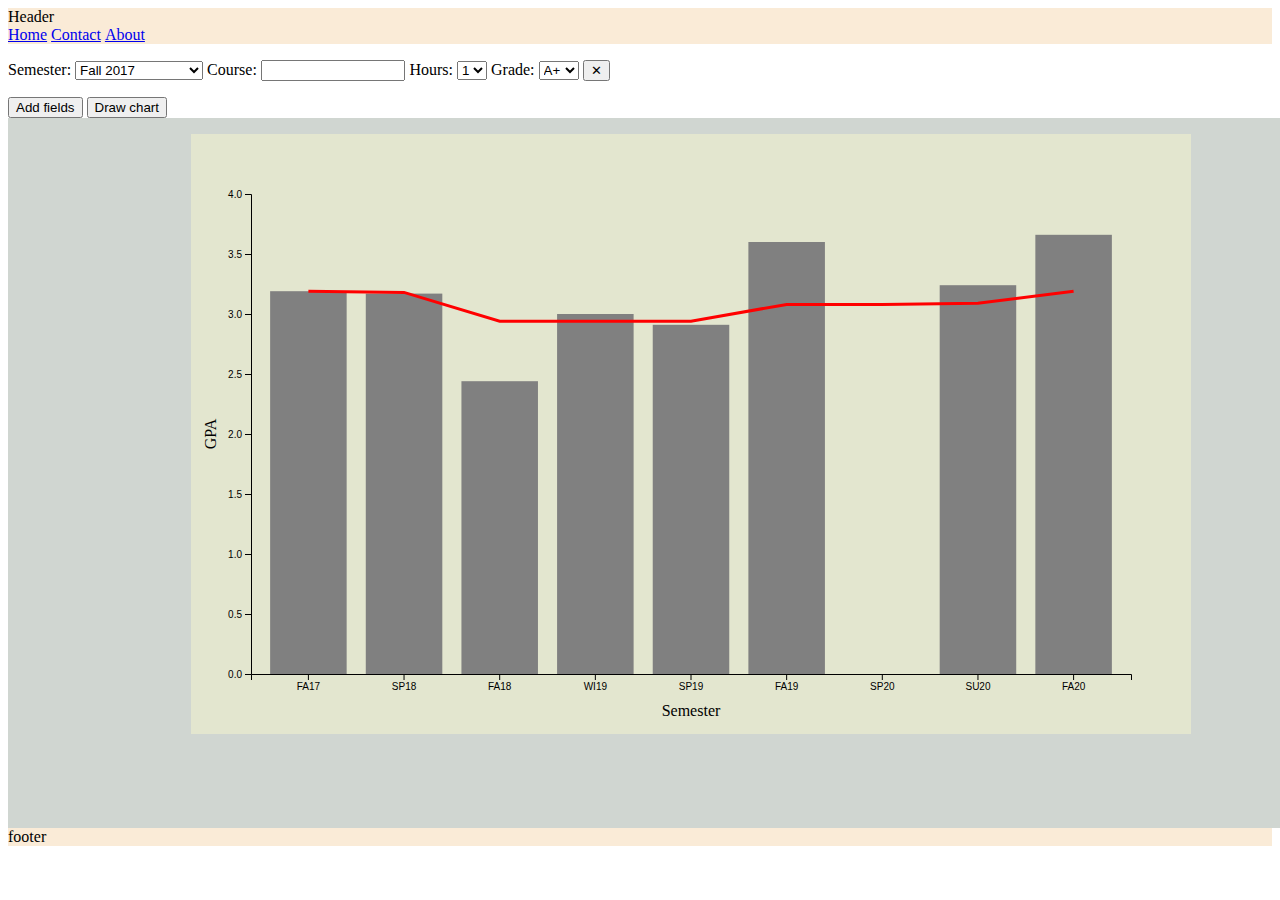
==== templates/index.html @ d64482af "Added Contact and About pages." ====
<!DOCTYPE html>
<html lang="en-US">

  <head>
    <meta charset="UTF-8">
    <meta name="viewport" content="width=device-width, initial-scale=1">
    <title>GPA Visualization</title>

    <script src="../js/d3.min.js"></script>
    <link rel="stylesheet" href="../style.css">
    <script src="../js/jquery-3.5.1.min.js"></script>
  </head>

  <body>
  <header>
    Header
    <nav>
      <ul>
        <li><a href="index.html">Home</a></li>
        <li><a href="contact.html">Contact</a></li>
        <li><a href="about.html">About</a></li>
      </ul>
    </nav>
  </header>

  <main>
    <div id='layout'>

      <!-- course inputs -->
      <div id='courseDiv'>
        <form id='myForm'>
          <p>
            <label>Semester:</label> <select name="semester" id="semester">
              <option value="FA17">Fall 2017</option>
              <option value="WI18">Winter 2017/2018</option>
              <option value="SP18">Spring 2018</option>
              <option value="SU18">Summer 2018</option>
              <option value="FA18">Fall 2018</option>
              <option value="WI19">Winter 2018/2019</option>
              <option value="SP19">Spring 2019</option>
              <option value="SU19">Summer 2019</option>
              <option value="FA19">Fall 2019</option>
              <option value="WI20">Winter 2019/2020</option>
              <option value="SP20">Spring 2020</option>
              <option value="SU20">Summer 2020</option>
              <option value="FA20">Fall 2020</option>
            </select>
            <label>Course:</label> <input type="text" name='course'>
            <label>Hours:</label> <select name="hours" id='hours'>
              <option value="1">1</option>
              <option value="2">2</option>
              <option value="3">3</option>
              <option value="4">4</option>
            </select>
            <label>Grade:</label> <select name="grade" id="grade">
              <option value="A+">A+</option>
              <option value="A">A</option>
              <option value="A-">A-</option>
              <option value="B+">B+</option>
              <option value="B">B</option>
              <option value="B-">B-</option>
              <option value="C+">C+</option>
              <option value="C">C</option>
              <option value="C-">C-</option>
              <option value="D+">D+</option>
              <option value="D">D</option>
              <option value="D-">D-</option>
              <option value="F">F</option>
            </select>
            <button class="remove" type='button'>&#x2715</button>
          </p>
          <p>
            <button class="add" type='button'>Add fields</button>
            <button class='draw' type='button'>Draw chart</button>
          </p>
        </form>
      </div>


      <!-- Bar and line chart -->
      <div id='container'>
        <svg id='chart'></svg>
      </div>
    </div>


    <script src="../js/main.js"></script>
  </main>

  <footer>
    footer
  </footer>

  </body>

</html>
---- style.css ----
div#layout {
    width: 1366px;
    height: 768px;
    background: #d0d6d1;
  }
  
  div#container {
    width: 1000px;
    height: 600px;
    margin: auto;
    background: #e3e6cf;
  }
  
  svg {
    width: 100%;
    height: 100%;
  }
  
  /* line attributes */
  .line {
    stroke: red;
    fill: none;
    stroke-width: 3;
  }
  
  div#courseDiv {
    text-align: left;
    background: white;
  }
  
  input {
    width: 10%;
  }

  .bar {
    fill: grey;
  }
  
  header {
    background-color: antiquewhite;
  }

  footer {
    background-color: antiquewhite;
  }

ul {
  list-style-type: none;
  margin: 0;
  padding: 0;
}

li {
  display: inline;
}
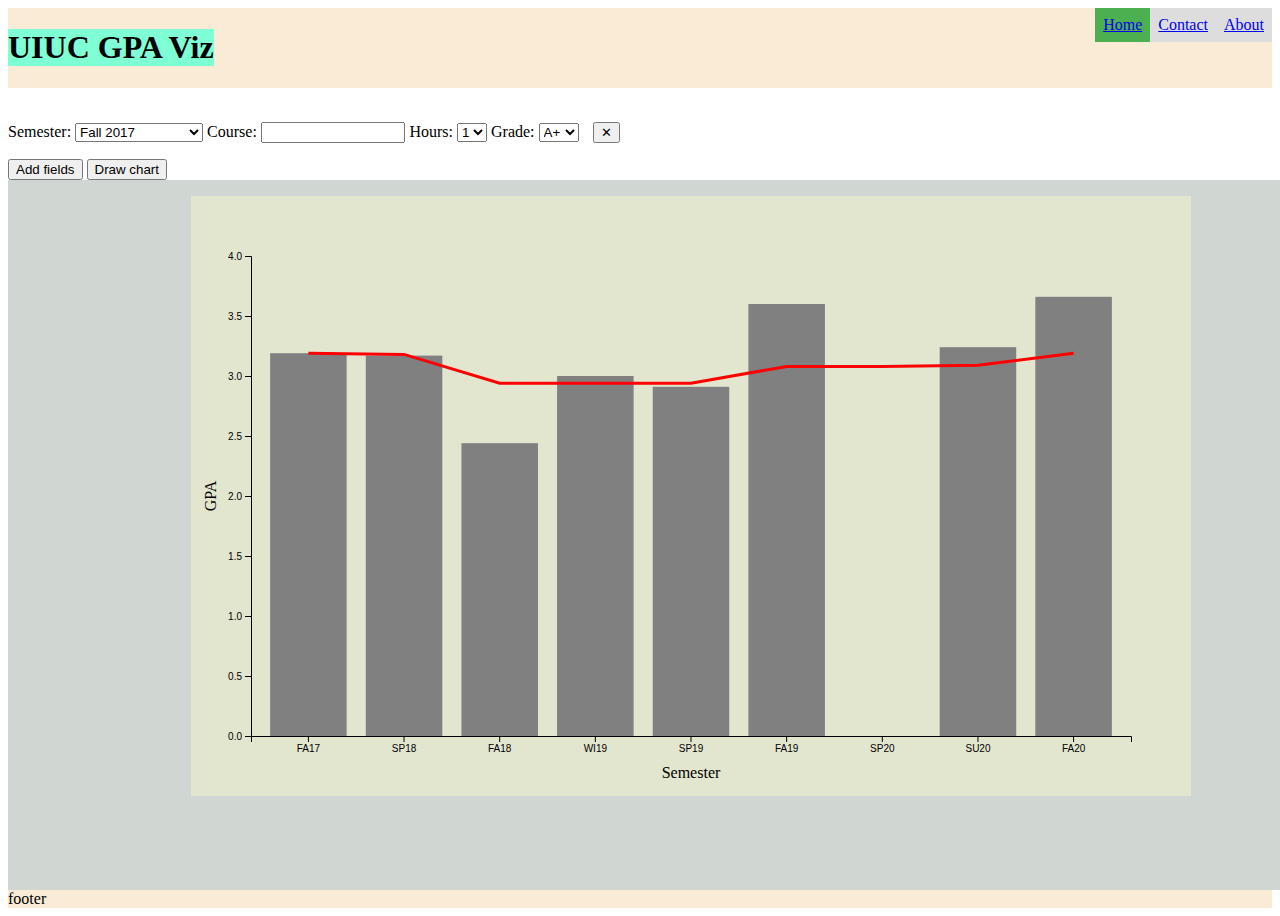
==== commit 34e5b490: "Removed input text upon 'add' and added fadeout on 'remove'." ====
--- a/templates/index.html
+++ b/templates/index.html
@@ -13,15 +13,18 @@
 
   <body>
   <header>
-    Header
+    <h1 class="title">UIUC GPA Viz</h1>
     <nav>
       <ul>
-        <li><a href="index.html">Home</a></li>
+        <li><a class="active" href="index.html">Home</a></li>
         <li><a href="contact.html">Contact</a></li>
         <li><a href="about.html">About</a></li>
       </ul>
     </nav>
   </header>
+
+  <!-- line break after nav bar -->
+  <br style="clear:both" />
 
   <main>
     <div id='layout'>
@@ -45,7 +48,7 @@
               <option value="SU20">Summer 2020</option>
               <option value="FA20">Fall 2020</option>
             </select>
-            <label>Course:</label> <input type="text" name='course'>
+            <label>Course:</label> <input type="text" name="course" id="input">
             <label>Hours:</label> <select name="hours" id='hours'>
               <option value="1">1</option>
               <option value="2">2</option>
--- a/style.css
+++ b/style.css
@@ -1,48 +1,59 @@
 div#layout {
-    width: 1366px;
-    height: 768px;
-    background: #d0d6d1;
-  }
-  
-  div#container {
-    width: 1000px;
-    height: 600px;
-    margin: auto;
-    background: #e3e6cf;
-  }
-  
-  svg {
-    width: 100%;
-    height: 100%;
-  }
-  
-  /* line attributes */
-  .line {
-    stroke: red;
-    fill: none;
-    stroke-width: 3;
-  }
-  
-  div#courseDiv {
-    text-align: left;
-    background: white;
-  }
-  
-  input {
-    width: 10%;
-  }
+  width: 1366px;
+  height: 768px;
+  background: #d0d6d1;
+}
 
-  .bar {
-    fill: grey;
-  }
-  
-  header {
-    background-color: antiquewhite;
-  }
+div#container {
+  width: 1000px;
+  height: 600px;
+  margin: auto;
+  background: #e3e6cf;
+}
 
-  footer {
-    background-color: antiquewhite;
-  }
+svg {
+  width: 100%;
+  height: 100%;
+}
+
+/* line attributes */
+.line {
+  stroke: red;
+  fill: none;
+  stroke-width: 3;
+}
+
+div#courseDiv {
+  text-align: left;
+  background: white;
+}
+
+input {
+  width: 10%;
+}
+
+.bar {
+  fill: grey;
+}
+
+header {
+  background-color: antiquewhite;
+  width: 100%;
+}
+
+footer {
+  background-color: antiquewhite;
+}
+
+nav {
+  float: right;
+  vertical-align: center;
+}
+
+.title {
+  background-color: aquamarine;
+  vertical-align: center;
+}
 
 ul {
   list-style-type: none;
@@ -52,4 +63,25 @@
 
 li {
   display: inline;
-}+  float: left;
+}
+
+a {
+  display: block;
+  padding: 8px;
+  background-color: #dddddd;
+}
+
+.active {
+  background-color: #4CAF50;
+}
+
+.remove {
+  margin-left: 10px;
+}
+
+
+.title, nav {
+  display: inline-block;
+}
+
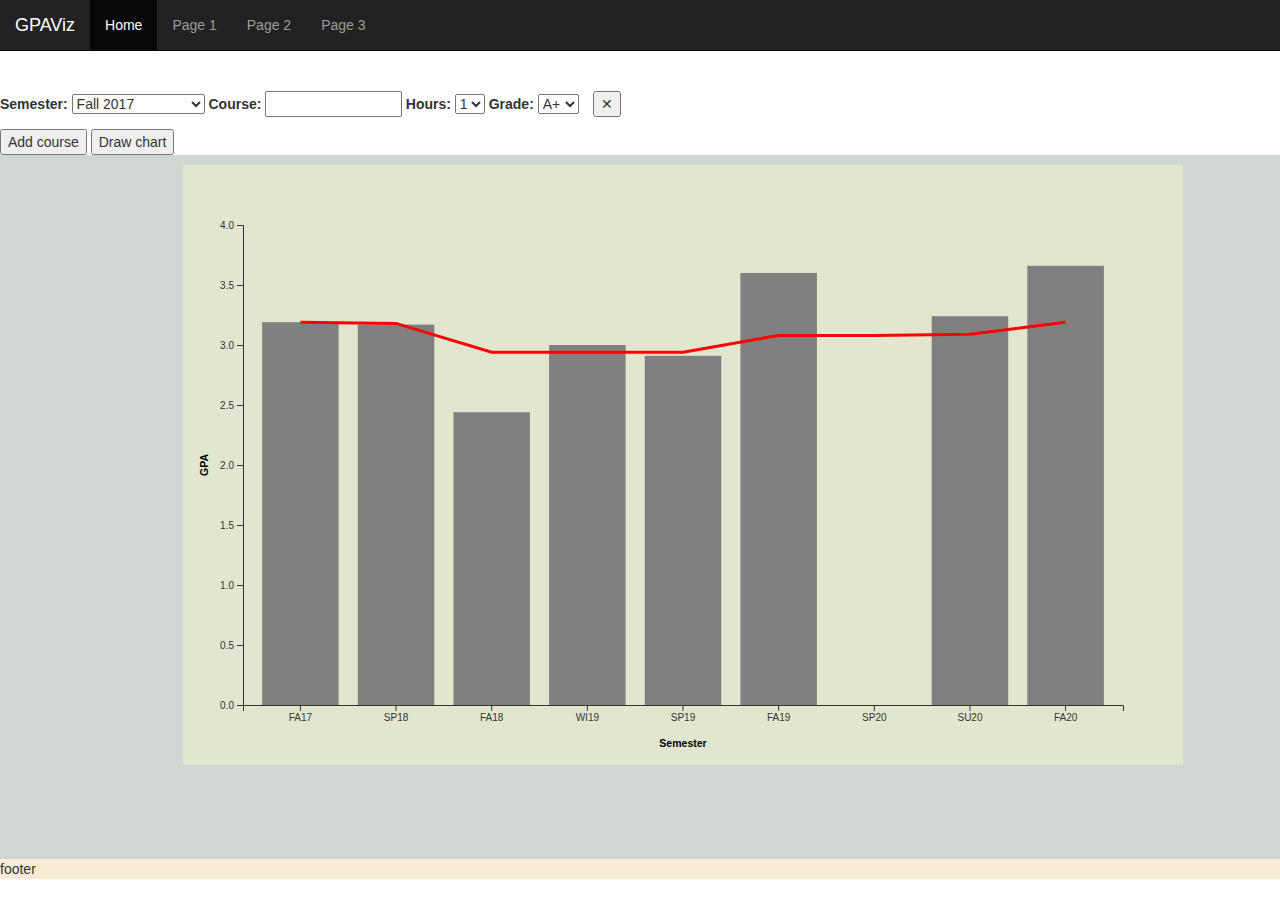
==== commit 07f1e0f1: "Added Bootstrap nav bar." ====
--- a/templates/index.html
+++ b/templates/index.html
@@ -7,21 +7,25 @@
     <title>GPA Visualization</title>
 
     <script src="../js/d3.min.js"></script>
+    <link rel="stylesheet" href="../bootstrap-3.4.1-dist/css/bootstrap.min.css">
     <link rel="stylesheet" href="../style.css">
     <script src="../js/jquery-3.5.1.min.js"></script>
   </head>
 
   <body>
-  <header>
-    <h1 class="title">UIUC GPA Viz</h1>
-    <nav>
-      <ul>
-        <li><a class="active" href="index.html">Home</a></li>
-        <li><a href="contact.html">Contact</a></li>
-        <li><a href="about.html">About</a></li>
+  <nav class="navbar navbar-inverse navbar-static-top">
+    <div class="container-fluid">
+      <div class="navbar-header">
+        <a class="navbar-brand" href="#">GPAViz</a>
+      </div>
+      <ul class="nav navbar-nav">
+        <li class="active"><a href="index.html">Home</a></li>
+        <li><a href="#">Page 1</a></li>
+        <li><a href="#">Page 2</a></li>
+        <li><a href="#">Page 3</a></li>
       </ul>
-    </nav>
-  </header>
+    </div>
+  </nav>
 
   <!-- line break after nav bar -->
   <br style="clear:both" />
@@ -73,7 +77,7 @@
             <button class="remove" type='button'>&#x2715</button>
           </p>
           <p>
-            <button class="add" type='button'>Add fields</button>
+            <button class="add" type='button'>Add course</button>
             <button class='draw' type='button'>Draw chart</button>
           </p>
         </form>
--- a/style.css
+++ b/style.css
@@ -36,23 +36,30 @@
   fill: grey;
 }
 
+/*
 header {
   background-color: antiquewhite;
   width: 100%;
 }
 
+ */
+
 footer {
   background-color: antiquewhite;
 }
 
+/*
 nav {
   float: right;
-  vertical-align: center;
+
 }
+
+
 
 .title {
   background-color: aquamarine;
-  vertical-align: center;
+  horiz-align: left;
+  vertical-align: bottom;
 }
 
 ul {
@@ -72,6 +79,8 @@
   background-color: #dddddd;
 }
 
+ */
+
 .active {
   background-color: #4CAF50;
 }
@@ -80,8 +89,10 @@
   margin-left: 10px;
 }
 
-
+/*
 .title, nav {
   display: inline-block;
 }
 
+ */
+
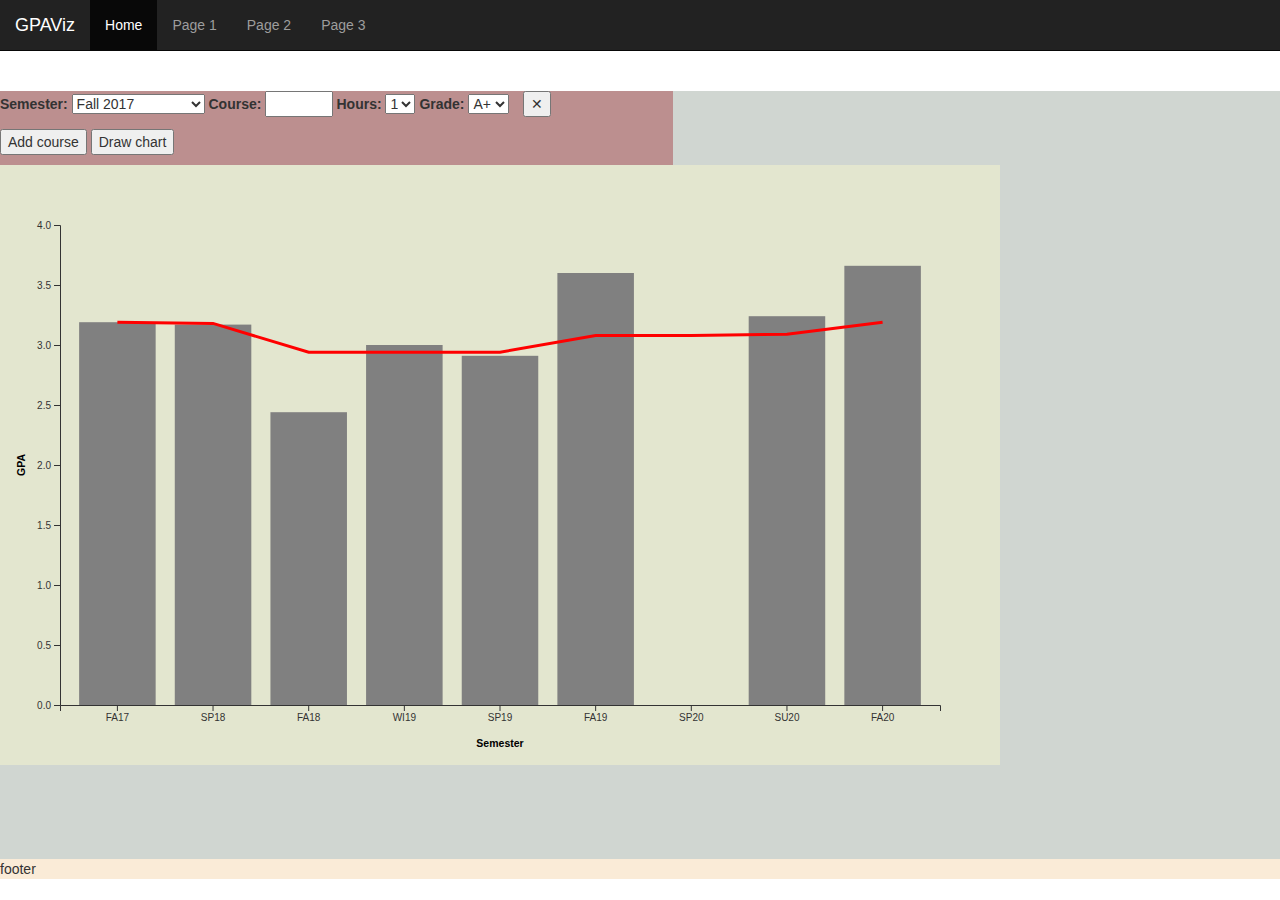
==== commit c72609b9: "Started implementing OCR." ====
--- a/templates/index.html
+++ b/templates/index.html
@@ -8,8 +8,9 @@
 
     <script src="../js/d3.min.js"></script>
     <link rel="stylesheet" href="../bootstrap-3.4.1-dist/css/bootstrap.min.css">
-    <link rel="stylesheet" href="../style.css">
+    <link rel="stylesheet" href="../css/style.css">
     <script src="../js/jquery-3.5.1.min.js"></script>
+    <!-- <link href="../css/filepond.css" rel="stylesheet"> -->
   </head>
 
   <body>
--- a/css/style.css
+++ b/css/style.css
@@ -0,0 +1,107 @@
+div#layout {
+  width: 1366px;
+  height: 768px;
+  background: #d0d6d1;
+}
+
+div#container {
+  width: 1000px;
+  height: 600px;
+  margin: auto;
+  background: #e3e6cf;
+  float: left;
+}
+
+svg {
+  width: 100%;
+  height: 100%;
+}
+
+/* line attributes */
+.line {
+  stroke: red;
+  fill: none;
+  stroke-width: 3;
+}
+
+div#courseDiv {
+  text-align: left;
+  background: rosybrown;
+  float: left;
+}
+
+input {
+  width: 10%;
+}
+
+.bar {
+  fill: grey;
+}
+
+/*
+header {
+  background-color: antiquewhite;
+  width: 100%;
+}
+
+ */
+
+footer {
+  background-color: antiquewhite;
+  float: bottom;
+}
+
+/*
+nav {
+  float: right;
+
+}
+
+
+
+.title {
+  background-color: aquamarine;
+  horiz-align: left;
+  vertical-align: bottom;
+}
+
+ul {
+  list-style-type: none;
+  margin: 0;
+  padding: 0;
+}
+
+li {
+  display: inline;
+  float: left;
+}
+
+a {
+  display: block;
+  padding: 8px;
+  background-color: #dddddd;
+}
+
+ */
+
+.active {
+  background-color: #4CAF50;
+}
+
+.remove {
+  margin-left: 10px;
+}
+
+/*
+.title, nav {
+  display: inline-block;
+}
+
+ */
+
+div#upload {
+  position: absolute;
+  left: 50%;
+  float: left;
+  background-color: #1b6d85;
+}--- a/css/filepond.css
+++ b/css/filepond.css
@@ -0,0 +1,983 @@
+/*!
+ * FilePond 4.25.1
+ * Licensed under MIT, https://opensource.org/licenses/MIT/
+ * Please visit https://pqina.nl/filepond/ for details.
+ */
+
+/* eslint-disable */
+.filepond--assistant {
+  position: absolute;
+  overflow: hidden;
+  height: 1px;
+  width: 1px;
+  padding: 0;
+  border: 0;
+  clip: rect(1px, 1px, 1px, 1px);
+  -webkit-clip-path: inset(50%);
+  clip-path: inset(50%);
+  white-space: nowrap;
+}
+
+/* Hard to override styles */
+.filepond--browser.filepond--browser {
+  position: absolute;
+  margin: 0;
+  padding: 0;
+  left: 1em;
+  top: 1.75em;
+  width: calc(100% - 2em);
+  opacity: 0;
+  font-size: 0;
+}
+
+.filepond--data {
+  position: absolute;
+  width: 0;
+  height: 0;
+  padding: 0;
+  margin: 0;
+  border: none;
+  visibility: hidden;
+  pointer-events: none;
+  contain: strict;
+}
+
+.filepond--drip {
+  position: absolute;
+  top: 0;
+  left: 0;
+  right: 0;
+  bottom: 0;
+  overflow: hidden;
+  opacity: 0.1;
+  pointer-events: none;
+  border-radius: 0.5em;
+  background: rgba(0, 0, 0, 0.01);
+}
+
+.filepond--drip-blob {
+  position: absolute;
+  -webkit-transform-origin: center center;
+  transform-origin: center center;
+  top: 0;
+  left: 0;
+  width: 8em;
+  height: 8em;
+  margin-left: -4em;
+  margin-top: -4em;
+  background: #292625;
+  border-radius: 50%;
+  will-change: transform, opacity;
+}
+
+.filepond--drop-label {
+  position: absolute;
+  left: 0;
+  right: 0;
+  top: 0;
+  margin: 0;
+  color: #4f4f4f;
+  display: flex;
+  justify-content: center;
+  align-items: center;
+  height: 0px;
+  -webkit-user-select: none;
+  -moz-user-select: none;
+  -ms-user-select: none;
+  user-select: none;
+  will-change: transform, opacity;
+}
+
+/* Hard to override styles on purpose */
+.filepond--drop-label.filepond--drop-label label {
+  display: block;
+  margin: 0;
+  padding: 0.5em;
+}
+
+.filepond--drop-label label {
+  cursor: default;
+  font-size: 0.875em;
+  font-weight: normal;
+  text-align: center;
+  line-height: 1.5;
+}
+
+.filepond--label-action {
+  text-decoration: underline;
+  -webkit-text-decoration-skip: ink;
+  text-decoration-skip-ink: auto;
+  -webkit-text-decoration-color: #a7a4a4;
+  text-decoration-color: #a7a4a4;
+  cursor: pointer;
+}
+
+.filepond--root[data-disabled] .filepond--drop-label label {
+  opacity: 0.5;
+}
+
+/* Hard to override styles */
+.filepond--file-action-button.filepond--file-action-button {
+  font-size: 1em;
+  width: 1.625em;
+  height: 1.625em;
+  font-family: inherit;
+  line-height: inherit;
+  margin: 0;
+  padding: 0;
+  border: none;
+  outline: none;
+  will-change: transform, opacity;
+}
+.filepond--file-action-button.filepond--file-action-button span {
+  position: absolute;
+  overflow: hidden;
+  height: 1px;
+  width: 1px;
+  padding: 0;
+  border: 0;
+  clip: rect(1px, 1px, 1px, 1px);
+  -webkit-clip-path: inset(50%);
+  clip-path: inset(50%);
+  white-space: nowrap;
+}
+.filepond--file-action-button.filepond--file-action-button svg {
+  width: 100%;
+  height: 100%;
+}
+.filepond--file-action-button.filepond--file-action-button::after {
+  position: absolute;
+  left: -0.75em;
+  right: -0.75em;
+  top: -0.75em;
+  bottom: -0.75em;
+  content: '';
+}
+
+/* Soft styles */
+.filepond--file-action-button {
+  cursor: auto;
+  color: #fff;
+  border-radius: 50%;
+  background-color: rgba(0, 0, 0, 0.5);
+  background-image: none;
+  box-shadow: 0 0 0 0 rgba(255, 255, 255, 0);
+  transition: box-shadow 0.25s ease-in;
+}
+.filepond--file-action-button:hover,
+.filepond--file-action-button:focus {
+  box-shadow: 0 0 0 0.125em rgba(255, 255, 255, 0.9);
+}
+.filepond--file-action-button[disabled] {
+  color: rgba(255, 255, 255, 0.5);
+  background-color: rgba(0, 0, 0, 0.25);
+}
+.filepond--file-action-button[hidden] {
+  display: none;
+}
+
+/* edit button */
+.filepond--action-edit-item.filepond--action-edit-item {
+  width: 2em;
+  height: 2em;
+  padding: 0.1875em;
+}
+.filepond--action-edit-item.filepond--action-edit-item[data-align*='center'] {
+  margin-left: -0.1875em;
+}
+.filepond--action-edit-item.filepond--action-edit-item[data-align*='bottom'] {
+  margin-bottom: -0.1875em;
+}
+
+.filepond--action-edit-item-alt {
+  border: none;
+  line-height: inherit;
+  background: transparent;
+  font-family: inherit;
+  color: inherit;
+  outline: none;
+  padding: 0;
+  margin: 0 0 0 0.25em;
+  pointer-events: all;
+  position: absolute;
+}
+.filepond--action-edit-item-alt svg {
+  width: 1.3125em;
+  height: 1.3125em;
+}
+.filepond--action-edit-item-alt span {
+  font-size: 0;
+  opacity: 0;
+}
+
+.filepond--file-info {
+  position: static;
+  display: flex;
+  flex-direction: column;
+  align-items: flex-start;
+  flex: 1;
+  margin: 0 0.5em 0 0;
+  min-width: 0;
+  will-change: transform, opacity;
+  pointer-events: none;
+  -webkit-user-select: none;
+  -moz-user-select: none;
+  -ms-user-select: none;
+  user-select: none;
+}
+.filepond--file-info * {
+  margin: 0;
+}
+.filepond--file-info .filepond--file-info-main {
+  font-size: 0.75em;
+  line-height: 1.2;
+  text-overflow: ellipsis;
+  overflow: hidden;
+  white-space: nowrap;
+  width: 100%;
+}
+.filepond--file-info .filepond--file-info-sub {
+  font-size: 0.625em;
+  opacity: 0.5;
+  transition: opacity 0.25s ease-in-out;
+  white-space: nowrap;
+}
+.filepond--file-info .filepond--file-info-sub:empty {
+  display: none;
+}
+
+.filepond--file-status {
+  position: static;
+  display: flex;
+  flex-direction: column;
+  align-items: flex-end;
+  flex-grow: 0;
+  flex-shrink: 0;
+  margin: 0;
+  min-width: 2.25em;
+  text-align: right;
+  will-change: transform, opacity;
+  pointer-events: none;
+  -webkit-user-select: none;
+  -moz-user-select: none;
+  -ms-user-select: none;
+  user-select: none;
+}
+.filepond--file-status * {
+  margin: 0;
+  white-space: nowrap;
+}
+.filepond--file-status .filepond--file-status-main {
+  font-size: 0.75em;
+  line-height: 1.2;
+}
+.filepond--file-status .filepond--file-status-sub {
+  font-size: 0.625em;
+  opacity: 0.5;
+  transition: opacity 0.25s ease-in-out;
+}
+
+/* Hard to override styles */
+.filepond--file-wrapper.filepond--file-wrapper {
+  border: none;
+  margin: 0;
+  padding: 0;
+  min-width: 0;
+  height: 100%;
+}
+.filepond--file-wrapper.filepond--file-wrapper > legend {
+  position: absolute;
+  overflow: hidden;
+  height: 1px;
+  width: 1px;
+  padding: 0;
+  border: 0;
+  clip: rect(1px, 1px, 1px, 1px);
+  -webkit-clip-path: inset(50%);
+  clip-path: inset(50%);
+  white-space: nowrap;
+}
+
+.filepond--file {
+  position: static;
+  display: flex;
+  height: 100%;
+  align-items: flex-start;
+  padding: 0.5625em 0.5625em;
+  color: #fff;
+  border-radius: 0.5em;
+}
+.filepond--file .filepond--file-status {
+  margin-left: auto;
+  margin-right: 2.25em;
+}
+.filepond--file .filepond--processing-complete-indicator {
+  pointer-events: none;
+  -webkit-user-select: none;
+  -moz-user-select: none;
+  -ms-user-select: none;
+  user-select: none;
+  z-index: 3;
+}
+.filepond--file .filepond--processing-complete-indicator,
+.filepond--file .filepond--progress-indicator,
+.filepond--file .filepond--file-action-button {
+  position: absolute;
+}
+.filepond--file [data-align*='left'] {
+  left: 0.5625em;
+}
+.filepond--file [data-align*='right'] {
+  right: 0.5625em;
+}
+.filepond--file [data-align*='center'] {
+  left: calc(50% - 0.8125em);
+}
+.filepond--file [data-align*='bottom'] {
+  bottom: 1.125em;
+}
+.filepond--file [data-align='center'] {
+  top: calc(50% - 0.8125em);
+}
+.filepond--file .filepond--progress-indicator {
+  margin-top: 0.1875em;
+}
+.filepond--file .filepond--progress-indicator[data-align*='right'] {
+  margin-right: 0.1875em;
+}
+.filepond--file .filepond--progress-indicator[data-align*='left'] {
+  margin-left: 0.1875em;
+}
+
+[data-filepond-item-state='cancelled'] .filepond--file-info,
+[data-filepond-item-state*='invalid'] .filepond--file-info,
+[data-filepond-item-state*='error'] .filepond--file-info {
+  margin-right: 2.25em;
+}
+
+[data-filepond-item-state~='processing'] .filepond--file-status-sub {
+  opacity: 0;
+}
+
+[data-filepond-item-state~='processing']
+  .filepond--action-abort-item-processing
+  ~ .filepond--file-status
+  .filepond--file-status-sub {
+  opacity: 0.5;
+}
+
+[data-filepond-item-state='processing-error'] .filepond--file-status-sub {
+  opacity: 0;
+}
+
+[data-filepond-item-state='processing-error']
+  .filepond--action-retry-item-processing
+  ~ .filepond--file-status
+  .filepond--file-status-sub {
+  opacity: 0.5;
+}
+
+[data-filepond-item-state='processing-complete']
+  .filepond--action-revert-item-processing
+  svg {
+  -webkit-animation: fall 0.5s 0.125s linear both;
+  animation: fall 0.5s 0.125s linear both;
+}
+
+[data-filepond-item-state='processing-complete'] .filepond--file-status-sub {
+  opacity: 0.5;
+}
+
+[data-filepond-item-state='processing-complete']
+  .filepond--processing-complete-indicator:not([style*='hidden'])
+  ~ .filepond--file-status
+  .filepond--file-status-sub {
+  opacity: 0;
+}
+
+[data-filepond-item-state='processing-complete'] .filepond--file-info-sub {
+  opacity: 0;
+}
+
+[data-filepond-item-state='processing-complete']
+  .filepond--action-revert-item-processing
+  ~ .filepond--file-info
+  .filepond--file-info-sub {
+  opacity: 0.5;
+}
+
+[data-filepond-item-state*='invalid'] .filepond--panel,
+[data-filepond-item-state*='invalid'] .filepond--file-wrapper,
+[data-filepond-item-state*='error'] .filepond--panel,
+[data-filepond-item-state*='error'] .filepond--file-wrapper {
+  -webkit-animation: shake 0.65s linear both;
+  animation: shake 0.65s linear both;
+}
+
+[data-filepond-item-state*='busy'] .filepond--progress-indicator svg {
+  -webkit-animation: spin 1s linear infinite;
+  animation: spin 1s linear infinite;
+}
+
+/**
+ * States
+ */
+@-webkit-keyframes spin {
+  0% {
+    -webkit-transform: rotateZ(0deg);
+    transform: rotateZ(0deg);
+  }
+  100% {
+    -webkit-transform: rotateZ(360deg);
+    transform: rotateZ(360deg);
+  }
+}
+@keyframes spin {
+  0% {
+    -webkit-transform: rotateZ(0deg);
+    transform: rotateZ(0deg);
+  }
+  100% {
+    -webkit-transform: rotateZ(360deg);
+    transform: rotateZ(360deg);
+  }
+}
+
+@-webkit-keyframes shake {
+  10%,
+  90% {
+    -webkit-transform: translateX(-0.0625em);
+    transform: translateX(-0.0625em);
+  }
+  20%,
+  80% {
+    -webkit-transform: translateX(0.125em);
+    transform: translateX(0.125em);
+  }
+  30%,
+  50%,
+  70% {
+    -webkit-transform: translateX(-0.25em);
+    transform: translateX(-0.25em);
+  }
+  40%,
+  60% {
+    -webkit-transform: translateX(0.25em);
+    transform: translateX(0.25em);
+  }
+}
+
+@keyframes shake {
+  10%,
+  90% {
+    -webkit-transform: translateX(-0.0625em);
+    transform: translateX(-0.0625em);
+  }
+  20%,
+  80% {
+    -webkit-transform: translateX(0.125em);
+    transform: translateX(0.125em);
+  }
+  30%,
+  50%,
+  70% {
+    -webkit-transform: translateX(-0.25em);
+    transform: translateX(-0.25em);
+  }
+  40%,
+  60% {
+    -webkit-transform: translateX(0.25em);
+    transform: translateX(0.25em);
+  }
+}
+
+@-webkit-keyframes fall {
+  0% {
+    opacity: 0;
+    -webkit-transform: scale(0.5);
+    transform: scale(0.5);
+    -webkit-animation-timing-function: ease-out;
+    animation-timing-function: ease-out;
+  }
+  70% {
+    opacity: 1;
+    -webkit-transform: scale(1.1);
+    transform: scale(1.1);
+    -webkit-animation-timing-function: ease-in-out;
+    animation-timing-function: ease-in-out;
+  }
+  100% {
+    -webkit-transform: scale(1);
+    transform: scale(1);
+    -webkit-animation-timing-function: ease-out;
+    animation-timing-function: ease-out;
+  }
+}
+
+@keyframes fall {
+  0% {
+    opacity: 0;
+    -webkit-transform: scale(0.5);
+    transform: scale(0.5);
+    -webkit-animation-timing-function: ease-out;
+    animation-timing-function: ease-out;
+  }
+  70% {
+    opacity: 1;
+    -webkit-transform: scale(1.1);
+    transform: scale(1.1);
+    -webkit-animation-timing-function: ease-in-out;
+    animation-timing-function: ease-in-out;
+  }
+  100% {
+    -webkit-transform: scale(1);
+    transform: scale(1);
+    -webkit-animation-timing-function: ease-out;
+    animation-timing-function: ease-out;
+  }
+}
+
+.filepond--hopper[data-hopper-state='drag-over'] > * {
+  pointer-events: none;
+}
+
+.filepond--hopper[data-hopper-state='drag-over']::after {
+  content: '';
+  position: absolute;
+  left: 0;
+  top: 0;
+  right: 0;
+  bottom: 0;
+  z-index: 100;
+}
+
+.filepond--progress-indicator {
+  z-index: 103;
+}
+
+.filepond--file-action-button {
+  z-index: 102;
+}
+
+.filepond--file-status {
+  z-index: 101;
+}
+
+.filepond--file-info {
+  z-index: 100;
+}
+
+.filepond--item {
+  position: absolute;
+  top: 0;
+  left: 0;
+  right: 0;
+  z-index: 1;
+  padding: 0;
+  margin: 0.25em;
+  will-change: transform, opacity;
+}
+.filepond--item > .filepond--panel {
+  z-index: -1;
+}
+.filepond--item > .filepond--panel .filepond--panel-bottom {
+  box-shadow: 0 0.0625em 0.125em -0.0625em rgba(0, 0, 0, 0.25);
+}
+.filepond--item > .filepond--file-wrapper,
+.filepond--item > .filepond--panel {
+  transition: opacity 0.15s ease-out;
+}
+.filepond--item[data-drag-state] {
+  cursor: -webkit-grab;
+  cursor: grab;
+}
+.filepond--item[data-drag-state] > .filepond--panel {
+  transition: box-shadow 0.125s ease-in-out;
+  box-shadow: 0 0 0 rgba(0, 0, 0, 0);
+}
+.filepond--item[data-drag-state='drag'] {
+  cursor: -webkit-grabbing;
+  cursor: grabbing;
+}
+.filepond--item[data-drag-state='drag'] > .filepond--panel {
+  box-shadow: 0 0.125em 0.3125em rgba(0, 0, 0, 0.325);
+}
+.filepond--item[data-drag-state]:not([data-drag-state='idle']) {
+  z-index: 2;
+}
+
+.filepond--item-panel {
+  background-color: #64605e;
+}
+
+[data-filepond-item-state='processing-complete'] .filepond--item-panel {
+  background-color: #369763;
+}
+
+[data-filepond-item-state*='invalid'] .filepond--item-panel,
+[data-filepond-item-state*='error'] .filepond--item-panel {
+  background-color: #c44e47;
+}
+
+.filepond--item-panel {
+  border-radius: 0.5em;
+  transition: background-color 0.25s;
+}
+
+.filepond--list-scroller {
+  position: absolute;
+  top: 0;
+  left: 0;
+  right: 0;
+  margin: 0;
+  will-change: transform;
+}
+
+.filepond--list-scroller[data-state='overflow'] {
+  overflow-y: scroll;
+  overflow-x: hidden;
+  -webkit-overflow-scrolling: touch;
+  -webkit-mask: linear-gradient(
+    to bottom,
+    #000 calc(100% - 0.5em),
+    transparent 100%
+  );
+  mask: linear-gradient(to bottom, #000 calc(100% - 0.5em), transparent 100%);
+}
+.filepond--list-scroller[data-state='overflow'] .filepond--list {
+  bottom: 0;
+  right: 0;
+}
+
+.filepond--list-scroller::-webkit-scrollbar {
+  background: transparent;
+}
+
+.filepond--list-scroller::-webkit-scrollbar:vertical {
+  width: 1em;
+}
+
+.filepond--list-scroller::-webkit-scrollbar:horizontal {
+  height: 0;
+}
+
+.filepond--list-scroller::-webkit-scrollbar-thumb {
+  background-color: rgba(0, 0, 0, 0.3);
+  border-radius: 99999px;
+  border: 0.3125em solid transparent;
+  background-clip: content-box;
+}
+
+/* hard to overide styles on purpose */
+.filepond--list.filepond--list {
+  position: absolute;
+  top: 0;
+  margin: 0;
+  padding: 0;
+  list-style-type: none;
+  will-change: transform;
+}
+
+/* used for padding so allowed to be restyled */
+.filepond--list {
+  left: 0.75em;
+  right: 0.75em;
+}
+
+.filepond--root[data-style-panel-layout~='integrated'] {
+  width: 100%;
+  height: 100%;
+  max-width: none;
+  margin: 0;
+}
+
+.filepond--root[data-style-panel-layout~='circle'] .filepond--panel-root,
+.filepond--root[data-style-panel-layout~='integrated'] .filepond--panel-root {
+  border-radius: 0;
+}
+.filepond--root[data-style-panel-layout~='circle'] .filepond--panel-root > *,
+.filepond--root[data-style-panel-layout~='integrated']
+  .filepond--panel-root
+  > * {
+  display: none;
+}
+
+.filepond--root[data-style-panel-layout~='circle'] .filepond--drop-label,
+.filepond--root[data-style-panel-layout~='integrated'] .filepond--drop-label {
+  bottom: 0;
+  height: auto;
+  display: flex;
+  justify-content: center;
+  align-items: center;
+  z-index: 7;
+}
+
+.filepond--root[data-style-panel-layout~='circle'] .filepond--item-panel,
+.filepond--root[data-style-panel-layout~='integrated'] .filepond--item-panel {
+  display: none;
+}
+
+.filepond--root[data-style-panel-layout~='compact'] .filepond--list-scroller,
+.filepond--root[data-style-panel-layout~='integrated']
+  .filepond--list-scroller {
+  overflow: hidden;
+  height: 100%;
+  margin-top: 0;
+  margin-bottom: 0;
+}
+
+.filepond--root[data-style-panel-layout~='compact'] .filepond--list,
+.filepond--root[data-style-panel-layout~='integrated'] .filepond--list {
+  left: 0;
+  right: 0;
+  height: 100%;
+}
+
+.filepond--root[data-style-panel-layout~='compact'] .filepond--item,
+.filepond--root[data-style-panel-layout~='integrated'] .filepond--item {
+  margin: 0;
+}
+
+.filepond--root[data-style-panel-layout~='compact'] .filepond--file-wrapper,
+.filepond--root[data-style-panel-layout~='integrated'] .filepond--file-wrapper {
+  height: 100%;
+}
+
+.filepond--root[data-style-panel-layout~='compact'] .filepond--drop-label,
+.filepond--root[data-style-panel-layout~='integrated'] .filepond--drop-label {
+  z-index: 7;
+}
+
+.filepond--root[data-style-panel-layout~='circle'] {
+  border-radius: 99999rem;
+  overflow: hidden;
+}
+.filepond--root[data-style-panel-layout~='circle'] > .filepond--panel {
+  border-radius: inherit;
+}
+.filepond--root[data-style-panel-layout~='circle'] > .filepond--panel > * {
+  display: none;
+}
+.filepond--root[data-style-panel-layout~='circle'] .filepond--file-info {
+  display: none;
+}
+.filepond--root[data-style-panel-layout~='circle'] .filepond--file-status {
+  display: none;
+}
+.filepond--root[data-style-panel-layout~='circle'] .filepond--action-edit-item {
+  opacity: 1 !important;
+  visibility: visible !important;
+}
+
+@media not all and (min-resolution: 0.001dpcm) {
+  @supports (-webkit-appearance: none) and (stroke-color: transparent) {
+    .filepond--root[data-style-panel-layout~='circle'] {
+      will-change: transform;
+    }
+  }
+}
+
+.filepond--panel-root {
+  border-radius: 0.5em;
+  background-color: #f1f0ef;
+}
+
+.filepond--panel {
+  position: absolute;
+  left: 0;
+  top: 0;
+  right: 0;
+  margin: 0;
+  height: 100% !important;
+  pointer-events: none;
+}
+
+.filepond-panel:not([data-scalable='false']) {
+  height: auto !important;
+}
+
+.filepond--panel[data-scalable='false'] > div {
+  display: none;
+}
+
+.filepond--panel[data-scalable='true'] {
+  -webkit-transform-style: preserve-3d;
+  transform-style: preserve-3d;
+  background-color: transparent !important;
+  border: none !important;
+}
+
+.filepond--panel-top,
+.filepond--panel-bottom,
+.filepond--panel-center {
+  position: absolute;
+  left: 0;
+  top: 0;
+  right: 0;
+  margin: 0;
+  padding: 0;
+}
+
+.filepond--panel-top,
+.filepond--panel-bottom {
+  height: 0.5em;
+}
+
+.filepond--panel-top {
+  border-bottom-left-radius: 0 !important;
+  border-bottom-right-radius: 0 !important;
+  border-bottom: none !important;
+}
+.filepond--panel-top::after {
+  content: '';
+  position: absolute;
+  height: 2px;
+  left: 0;
+  right: 0;
+  bottom: -1px;
+  background-color: inherit;
+}
+
+.filepond--panel-center,
+.filepond--panel-bottom {
+  will-change: transform;
+  -webkit-backface-visibility: hidden;
+  backface-visibility: hidden;
+  -webkit-transform-origin: left top;
+  transform-origin: left top;
+  -webkit-transform: translate3d(0, 0.5em, 0);
+  transform: translate3d(0, 0.5em, 0);
+}
+
+.filepond--panel-bottom {
+  border-top-left-radius: 0 !important;
+  border-top-right-radius: 0 !important;
+  border-top: none !important;
+}
+.filepond--panel-bottom::before {
+  content: '';
+  position: absolute;
+  height: 2px;
+  left: 0;
+  right: 0;
+  top: -1px;
+  background-color: inherit;
+}
+
+.filepond--panel-center {
+  height: 100px !important;
+  border-top: none !important;
+  border-bottom: none !important;
+  border-radius: 0 !important;
+}
+.filepond--panel-center:not([style]) {
+  visibility: hidden;
+}
+
+.filepond--progress-indicator {
+  position: static;
+  width: 1.25em;
+  height: 1.25em;
+  color: #fff;
+  margin: 0;
+  pointer-events: none;
+  will-change: transform, opacity;
+}
+
+.filepond--progress-indicator svg {
+  width: 100%;
+  height: 100%;
+  vertical-align: top;
+  transform-box: fill-box;
+}
+
+.filepond--progress-indicator path {
+  fill: none;
+  stroke: currentColor;
+}
+
+.filepond--list-scroller {
+  z-index: 6;
+}
+
+.filepond--drop-label {
+  z-index: 5;
+}
+
+.filepond--drip {
+  z-index: 3;
+}
+
+.filepond--root > .filepond--panel {
+  z-index: 2;
+}
+
+.filepond--browser {
+  z-index: 1;
+}
+
+.filepond--root {
+  /* layout*/
+  box-sizing: border-box;
+  position: relative;
+  margin-bottom: 1em;
+  /* base font size for whole component */
+  font-size: 1rem;
+  /* base line height */
+  line-height: normal;
+  /* up uses default system font family */
+  font-family: -apple-system, BlinkMacSystemFont, 'Segoe UI', Roboto, Helvetica,
+    Arial, sans-serif, 'Apple Color Emoji', 'Segoe UI Emoji', 'Segoe UI Symbol';
+  /* will increase font weight a bit on Safari */
+  font-weight: 450;
+  text-align: left;
+  text-rendering: optimizeLegibility;
+  direction: ltr;
+  contain: layout style size;
+}
+.filepond--root * {
+  box-sizing: inherit;
+  line-height: inherit;
+}
+.filepond--root *:not(text) {
+  font-size: inherit;
+}
+.filepond--root[data-disabled] {
+  pointer-events: none;
+}
+.filepond--root[data-disabled] .filepond--list-scroller {
+  pointer-events: all;
+}
+.filepond--root[data-disabled] .filepond--list {
+  pointer-events: none;
+}
+
+/**
+ * Root element children layout
+ */
+.filepond--root .filepond--drop-label {
+  min-height: 4.75em;
+}
+
+.filepond--root .filepond--list-scroller {
+  margin-top: 1em;
+  margin-bottom: 1em;
+}
+
+.filepond--root .filepond--credits {
+  position: absolute;
+  right: 0;
+  opacity: 0.175;
+  line-height: 0.85;
+  font-size: 11px;
+  color: inherit;
+  text-decoration: none;
+  z-index: 3;
+  bottom: -14px;
+}
+
+.filepond--root .filepond--credits[style] {
+  top: 0;
+  bottom: auto;
+  margin-top: 14px;
+}
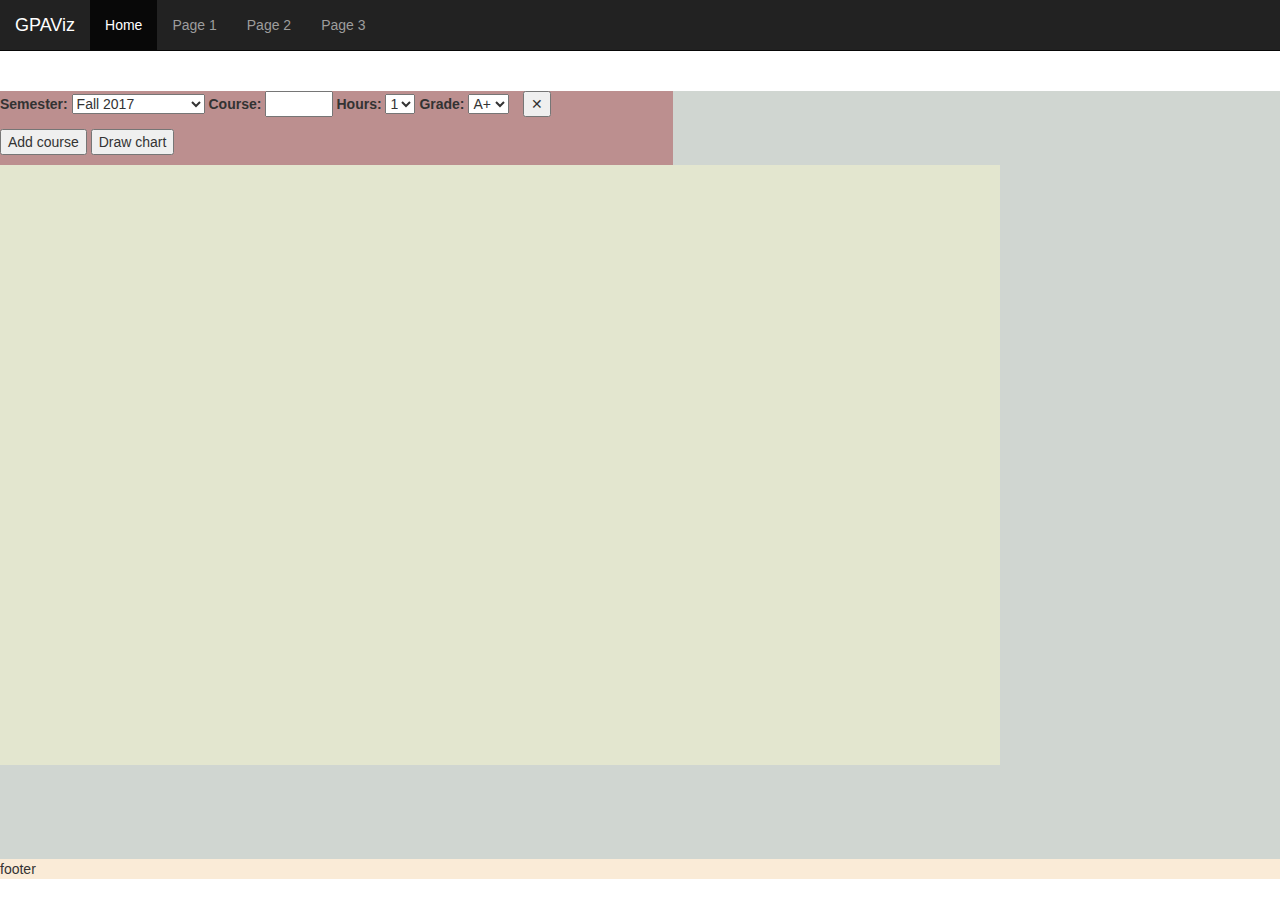
==== commit 7cd5726f: "Replaced local d3.js source with CDN." ====
--- a/templates/index.html
+++ b/templates/index.html
@@ -6,7 +6,7 @@
     <meta name="viewport" content="width=device-width, initial-scale=1">
     <title>GPA Visualization</title>
 
-    <script src="../js/d3.min.js"></script>
+    <script src="https://d3js.org/d3.v5.min.js"></script>
     <link rel="stylesheet" href="../bootstrap-3.4.1-dist/css/bootstrap.min.css">
     <link rel="stylesheet" href="../css/style.css">
     <script src="../js/jquery-3.5.1.min.js"></script>
